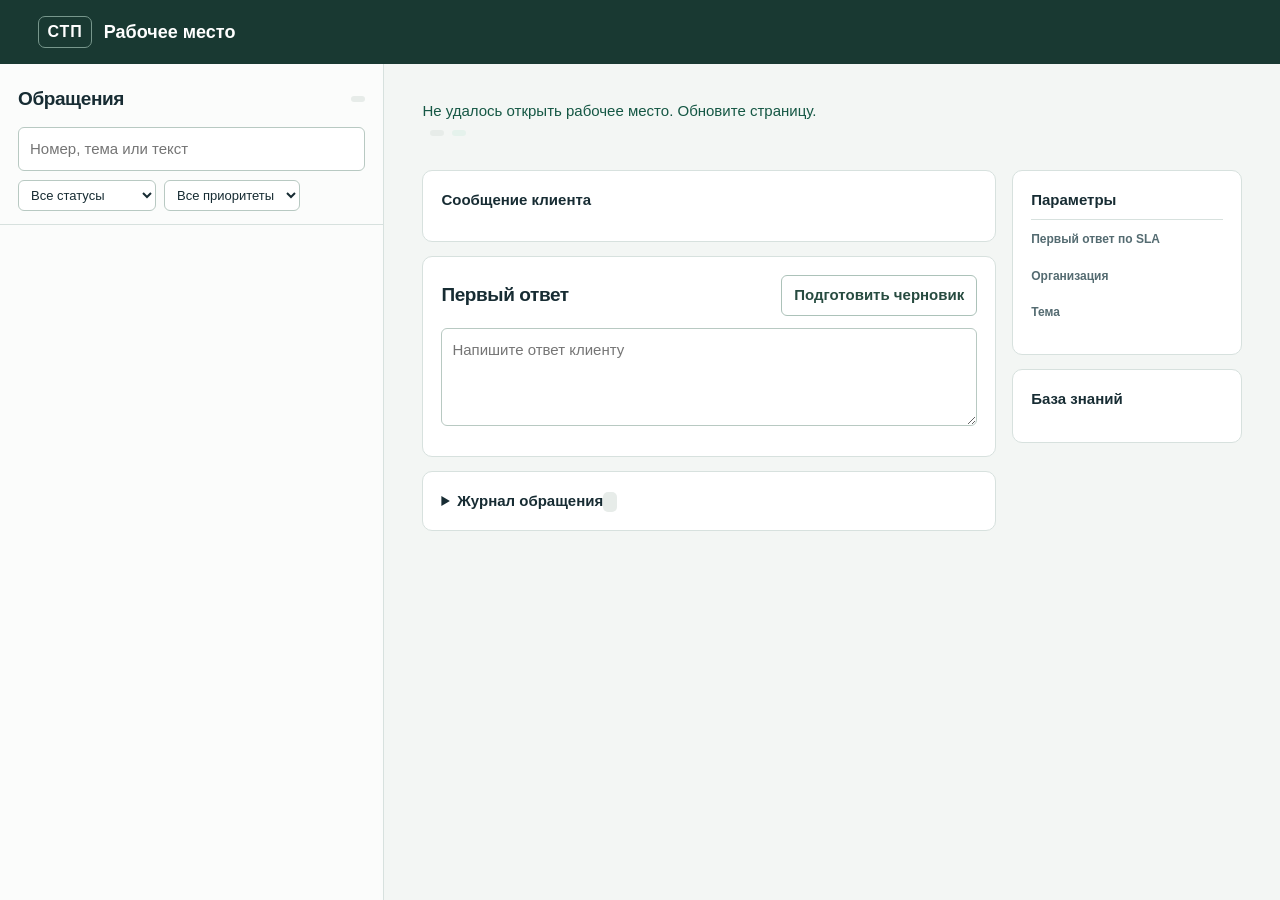
==== stage2/index.html @ 672600e1 "Этап 2: архитектура, рабочее место инженера и русскоязычные обращения" ====
<!doctype html>
<html lang="ru"><head><meta charset="utf-8"><meta name="viewport" content="width=device-width,initial-scale=1"><title>СТП · Обращения</title>
<style>
:root{--ink:#172c33;--teal:#116253;--dim:#546b71;--line:#d7e1de;--paper:#fff;--mint:#e5f2ec}
*{box-sizing:border-box}body{margin:0;color:var(--ink);background:#f3f6f4;font:15px/1.48 Inter,-apple-system,BlinkMacSystemFont,"Segoe UI",sans-serif}
header{height:64px;background:#193932;color:white;display:flex;align-items:center;gap:12px;padding:0 3vw}.brand{font-size:16px;letter-spacing:1px;border:1px solid #77978c;border-radius:7px;padding:3px 8px}header strong{font-size:18px}.who{margin-left:auto;font-size:14px;color:#d6e7de}
main{display:grid;grid-template-columns:minmax(280px,30%) minmax(0,1fr);max-width:1550px;margin:auto;min-height:calc(100vh - 64px)}aside{background:#fbfcfb;border-right:1px solid var(--line);min-width:0}.filters{padding:21px 18px 13px;border-bottom:1px solid var(--line)}h1,h2,h3,p{margin:0}h1{font-size:clamp(22px,2.3vw,36px);line-height:1.17;letter-spacing:-.9px}h2{font-size:19px;letter-spacing:-.4px}h3{font-size:15px}.row{display:flex;align-items:center;gap:8px;flex-wrap:wrap}.spread{justify-content:space-between}.count,.pill{border-radius:5px;font-size:12px;padding:3px 7px;background:#e7ece9;color:#38544c;font-weight:650}.p2{background:#fbe5dd;color:#81432e}.p3{background:#f8edce;color:#755817}.p4{background:#e4eff7;color:#35627a}.good{background:var(--mint);color:var(--teal)}small,.muted{color:var(--dim);font-size:13px}input,select,textarea,button{font:inherit}input,select,textarea{border:1px solid #b8c9c2;border-radius:6px;background:white;color:var(--ink)}input{width:100%;padding:10px 11px;margin:14px 0 9px}select{padding:6px 8px;max-width:100%;font-size:13px}.queue{overflow:auto;max-height:calc(100dvh - 240px)}button{cursor:pointer;border-radius:6px;border:1px solid #acc2b9;background:white;color:#274b40;padding:8px 12px;font-weight:600}button.primary{background:var(--teal);color:white;border-color:var(--teal)}button:disabled{cursor:default;opacity:.5}:focus-visible{outline:3px solid #319a86;outline-offset:2px}.ticket{background:transparent;border:0;border-bottom:1px solid #e2e9e5;border-radius:0;width:100%;text-align:left;padding:13px 18px;display:grid;gap:5px;color:var(--ink)}.ticket.active{background:#e5f1eb;box-shadow:inset 4px 0 var(--teal)}.ticket:hover{background:#edf3ef}.ticket strong{overflow:hidden;text-overflow:ellipsis;white-space:nowrap;font-size:14px}.ticket small{font-weight:450}.detail{padding:28px clamp(18px,3vw,46px);min-width:0}.heading{display:grid;gap:10px;margin-bottom:24px}.columns{display:grid;grid-template-columns:minmax(0,1fr) minmax(190px,28%);gap:16px}.card{border:1px solid var(--line);border-radius:10px;background:white;padding:18px;margin-bottom:14px;min-width:0}.body{white-space:pre-wrap;overflow-wrap:anywhere;margin-top:12px}.label{font-size:12px;color:var(--dim);font-weight:600}.context p{margin:4px 0 14px}.source{background:#eff6f2;color:#355c4b;padding:10px;margin:10px 0;border-radius:5px}textarea{display:block;width:100%;resize:vertical;min-height:98px;padding:10px;margin:12px 0}.list{margin:12px 0 0;padding:0;list-style:none}.list li{border-top:1px solid var(--line);padding:9px 0;overflow-wrap:anywhere}.list time{color:var(--dim);font-size:12px}.notice{margin:8px 0;color:#155744}details summary{cursor:pointer;font-weight:650}.blank{padding:26px;color:var(--dim)}[hidden]{display:none!important}@media(max-width:1050px){.columns{display:flex;flex-direction:column}.context{order:2}}@media(max-width:700px){header{height:54px}.who{font-size:12px}main{display:block}.queue{max-height:175px}.detail,.filters{padding:15px}.ticket{padding:8px 15px}.card{padding:14px}}
</style></head><body>
<header><b class="brand">СТП</b><strong>Рабочее место</strong><span class="who" id="who"></span></header>
<main><aside><div class="filters"><div class="row spread"><h2>Обращения</h2><span class="count" id="count"></span></div><input type="search" id="search" aria-label="Поиск обращений" placeholder="Номер, тема или текст"><div class="row"><select id="status" aria-label="Фильтр по статусу"><option value="">Все статусы</option><option value="open">Ожидают ответа</option><option value="done">Ответ дан</option></select><select id="priority" aria-label="Фильтр по приоритету"><option value="">Все приоритеты</option><option>P2</option><option>P3</option><option>P4</option></select></div></div><div class="queue" id="queue"></div></aside>
<section class="detail"><p class="notice" id="feedback" role="status"></p><div id="content"><div class="heading"><div class="row"><b id="number"></b><span id="badge" class="pill"></span><span id="state" class="pill good"></span></div><h1 id="title"></h1></div>
<div class="columns"><div><article class="card"><h3>Сообщение клиента</h3><p class="body" id="body"></p></article><article class="card" id="editor"><div class="row spread"><h2>Первый ответ</h2><button id="suggest">Подготовить черновик</button></div><div id="reference" class="source" hidden></div><textarea id="answer" aria-label="Ответ клиенту" placeholder="Напишите ответ клиенту"></textarea><div class="row" id="actions"></div></article><article class="card" id="sent" hidden><h3>Ответ инженера</h3><p class="body" id="sentText"></p></article>
<details class="card" id="history"><summary>Журнал обращения <span id="events" class="count"></span></summary><ol class="list" id="log"></ol></details></div>
<div class="context"><section class="card"><h3>Параметры</h3><hr style="border:0;border-top:1px solid var(--line)"><span class="label">Первый ответ по SLA</span><p id="sla"></p><span class="label">Организация</span><p id="org"></p><span class="label">Тема</span><p id="topic"></p></section><section class="card"><h3>База знаний</h3><p class="label" id="kbId"></p><p id="kbText"></p></section></div></div></div></section></main>
<script src="./pages-demo.js" defer></script>
<script>
let demo;
const el=id=>document.getElementById(id);
let rows=[],session={},selected='ES-9101',busy=false,loading=false;
function node(tag,text,cls){const n=document.createElement(tag);n.textContent=text;if(cls)n.className=cls;return n}
function current(){return rows.find(x=>x.id===selected)}
function pending(t){return t?.proposals.find(x=>!x.decision)}
function key(){return 'stp:'+session.actor+':'+selected+':'+(pending(current())?.id||'manual')}
function notice(text){el('feedback').textContent=text}
async function get(path){if(demo)return demo.get(path);const r=await fetch(path,{cache:'no-store'});if(!r.ok)throw Error('Не удалось загрузить данные');return r.json()}
function timer(){const t=current();if(!t)return;const m=Math.ceil((t.deadline-Date.now()/1000)/60);el('sla').textContent=t.answer?'Ответ дан':m<=0?'Просрочено на '+(-m)+' мин':m>=60?Math.floor(m/60)+' ч '+m%60+' мин':m+' мин'}
function list(selectFirst=false){const q=el('search').value.trim().toLowerCase(),s=el('status').value;
 const matches=rows.filter(t=>(!s||(s==='open')===!t.answer)&&(!el('priority').value||t.priority===el('priority').value)&&(!q||[t.id,t.title,t.body,t.topic].join(' ').toLowerCase().includes(q)));
 el('count').textContent=matches.length+' / '+rows.length;
 if(selectFirst&&!matches.some(t=>t.id===selected))selected=matches[0]?.id||'';
 el('queue').replaceChildren(...matches.map(t=>{const b=node('button','','ticket'+(t.id===selected?' active':''));b.disabled=busy;b.setAttribute('aria-pressed',String(t.id===selected));const line=node('div','','row spread');line.append(node('small',t.id),node('span',t.priority,'pill '+t.priority.toLowerCase()));b.append(line,node('strong',t.title),node('small',t.answer?'Ответ дан':t.topic));b.onclick=()=>{selected=t.id;notice('');list();detail()};return b}));
 if(!matches.length)el('queue').append(node('p','Обращений по этому запросу нет','blank'))
}
function actions(){const t=current();if(!t)return;const p=pending(t),value=el('answer').value.trim();
 const options=p?[[value===p.draft?'Принять':'Изменить',value===p.draft?'Принять черновик':'Отправить с правками'],['Отклонить','Отклонить']]:[['Вручную','Отправить ответ']];
 el('actions').replaceChildren(...options.map(([a,title],i)=>{const b=node('button',title,i?'':'primary');b.disabled=busy||(!value&&a!=='Отклонить');b.onclick=()=>send('/decision',{action:a,text:value,proposal:p?.id});return b}))
}
function detail(){const t=current();el('content').hidden=!t;if(!t)return;const p=pending(t),kb=session.articles.find(a=>a.topic===t.topic);
 for(const [id,v] of Object.entries({number:t.id,title:t.title,body:t.body,org:t.org,topic:t.topic,kbId:kb?.id||'',kbText:kb?.text||'',badge:t.priority,state:t.answer?'Ожидание клиента':'Ожидание поддержки',events:t.log.length,sentText:t.answer||''}))el(id).textContent=v;
 el('badge').className='pill '+t.priority.toLowerCase();el('sent').hidden=!t.answer;el('editor').hidden=!!t.answer;el('suggest').hidden=!!demo;el('suggest').disabled=busy||!!p;el('suggest').textContent=busy?'Обработка…':'Подготовить черновик';
 el('answer').disabled=busy;el('answer').value=sessionStorage.getItem(key())??p?.draft??'';el('reference').hidden=!p&&!demo;el('reference').textContent=demo?'Демонстрация в браузере. Ответ сохраняется только в вашей вкладке. ИИ доступен на серверном стенде.':p?'Черновик по '+p.source+' · Оценка модели '+p.confidence:'';
 el('log').replaceChildren(...t.log.map(e=>{const li=node('li','');li.append(node('b',e.event+' '),node('time',new Date(e.at).toLocaleTimeString('ru-RU')+' · '+e.actor));const d=node('details','');d.append(node('summary','Подробности'),node('small',e.detail));li.append(d);return li}));timer();actions()
}
async function refresh(){rows=await get('/state');list(true);detail()}
async function send(path,fields){if(busy||loading)return;const old=key();busy=true;list();detail();notice('Выполняется запрос…');try{if(demo){notice(demo.decide(selected,fields.text).message);sessionStorage.removeItem(old);return}const r=await fetch(path,{method:'POST',headers:{'Content-Type':'application/json'},body:JSON.stringify({id:selected,...fields})});const data=await r.json();if(r.ok&&path==='/decision')sessionStorage.removeItem(old);notice(data.message||'Запрос отклонён')}catch{notice('Соединение прервано. Проверьте журнал перед повтором.')}finally{busy=false;try{await refresh()}catch{detail();notice('Сервис недоступен. Текст сохранён в этой вкладке.')}}}
el('answer').oninput=()=>{sessionStorage.setItem(key(),el('answer').value);actions()};el('suggest').onclick=()=>send('/suggest',{});
for(const id of ['search','status','priority'])el(id).oninput=()=>{if(!busy){list(true);detail()}};
window.addEventListener('DOMContentLoaded',async()=>{try{if(location.hostname.endsWith('.github.io'))demo=await createBrowserDemo();session=await get('/session');el('who').textContent=session.actor+' · ORG-A';await refresh()}catch{notice('Не удалось открыть рабочее место. Обновите страницу.')}});
setInterval(timer,10000);
setInterval(async()=>{if(busy||loading||document.hidden||document.activeElement===el('answer')||!session.actor)return;loading=true;try{await refresh()}catch{notice('Связь с сервером прервана.')}finally{loading=false}},20000);
</script></body></html>
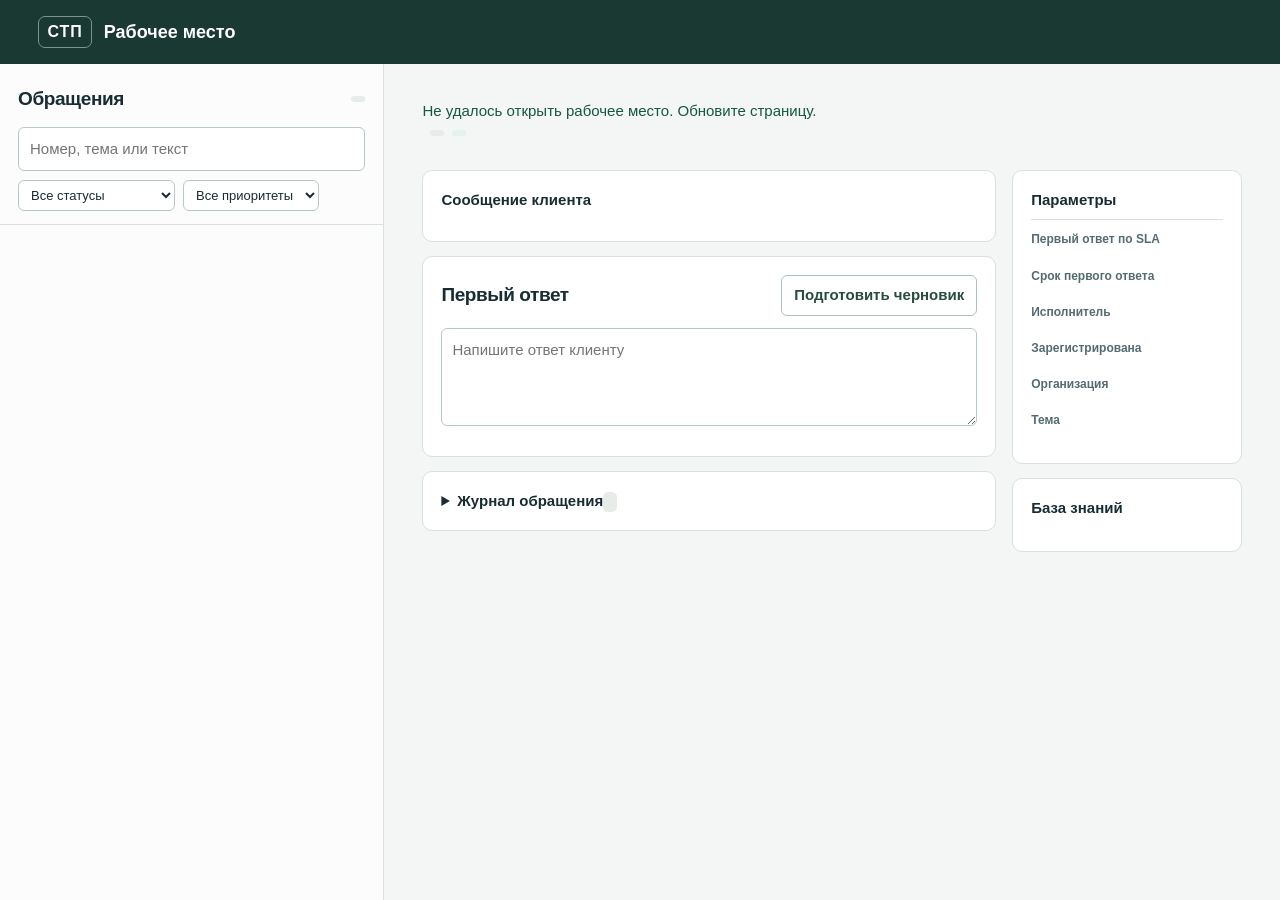
==== commit 6f571ff1: "Этап 2: статусы и сроки SLA по кейсу, общий сервер в Docker - Новая заявка: Waiting for support, Una" ====
--- a/stage2/index.html
+++ b/stage2/index.html
@@ -7,11 +7,11 @@
 main{display:grid;grid-template-columns:minmax(280px,30%) minmax(0,1fr);max-width:1550px;margin:auto;min-height:calc(100vh - 64px)}aside{background:#fbfcfb;border-right:1px solid var(--line);min-width:0}.filters{padding:21px 18px 13px;border-bottom:1px solid var(--line)}h1,h2,h3,p{margin:0}h1{font-size:clamp(22px,2.3vw,36px);line-height:1.17;letter-spacing:-.9px}h2{font-size:19px;letter-spacing:-.4px}h3{font-size:15px}.row{display:flex;align-items:center;gap:8px;flex-wrap:wrap}.spread{justify-content:space-between}.count,.pill{border-radius:5px;font-size:12px;padding:3px 7px;background:#e7ece9;color:#38544c;font-weight:650}.p2{background:#fbe5dd;color:#81432e}.p3{background:#f8edce;color:#755817}.p4{background:#e4eff7;color:#35627a}.good{background:var(--mint);color:var(--teal)}small,.muted{color:var(--dim);font-size:13px}input,select,textarea,button{font:inherit}input,select,textarea{border:1px solid #b8c9c2;border-radius:6px;background:white;color:var(--ink)}input{width:100%;padding:10px 11px;margin:14px 0 9px}select{padding:6px 8px;max-width:100%;font-size:13px}.queue{overflow:auto;max-height:calc(100dvh - 240px)}button{cursor:pointer;border-radius:6px;border:1px solid #acc2b9;background:white;color:#274b40;padding:8px 12px;font-weight:600}button.primary{background:var(--teal);color:white;border-color:var(--teal)}button:disabled{cursor:default;opacity:.5}:focus-visible{outline:3px solid #319a86;outline-offset:2px}.ticket{background:transparent;border:0;border-bottom:1px solid #e2e9e5;border-radius:0;width:100%;text-align:left;padding:13px 18px;display:grid;gap:5px;color:var(--ink)}.ticket.active{background:#e5f1eb;box-shadow:inset 4px 0 var(--teal)}.ticket:hover{background:#edf3ef}.ticket strong{overflow:hidden;text-overflow:ellipsis;white-space:nowrap;font-size:14px}.ticket small{font-weight:450}.detail{padding:28px clamp(18px,3vw,46px);min-width:0}.heading{display:grid;gap:10px;margin-bottom:24px}.columns{display:grid;grid-template-columns:minmax(0,1fr) minmax(190px,28%);gap:16px}.card{border:1px solid var(--line);border-radius:10px;background:white;padding:18px;margin-bottom:14px;min-width:0}.body{white-space:pre-wrap;overflow-wrap:anywhere;margin-top:12px}.label{font-size:12px;color:var(--dim);font-weight:600}.context p{margin:4px 0 14px}.source{background:#eff6f2;color:#355c4b;padding:10px;margin:10px 0;border-radius:5px}textarea{display:block;width:100%;resize:vertical;min-height:98px;padding:10px;margin:12px 0}.list{margin:12px 0 0;padding:0;list-style:none}.list li{border-top:1px solid var(--line);padding:9px 0;overflow-wrap:anywhere}.list time{color:var(--dim);font-size:12px}.notice{margin:8px 0;color:#155744}details summary{cursor:pointer;font-weight:650}.blank{padding:26px;color:var(--dim)}[hidden]{display:none!important}@media(max-width:1050px){.columns{display:flex;flex-direction:column}.context{order:2}}@media(max-width:700px){header{height:54px}.who{font-size:12px}main{display:block}.queue{max-height:175px}.detail,.filters{padding:15px}.ticket{padding:8px 15px}.card{padding:14px}}
 </style></head><body>
 <header><b class="brand">СТП</b><strong>Рабочее место</strong><span class="who" id="who"></span></header>
-<main><aside><div class="filters"><div class="row spread"><h2>Обращения</h2><span class="count" id="count"></span></div><input type="search" id="search" aria-label="Поиск обращений" placeholder="Номер, тема или текст"><div class="row"><select id="status" aria-label="Фильтр по статусу"><option value="">Все статусы</option><option value="open">Ожидают ответа</option><option value="done">Ответ дан</option></select><select id="priority" aria-label="Фильтр по приоритету"><option value="">Все приоритеты</option><option>P2</option><option>P3</option><option>P4</option></select></div></div><div class="queue" id="queue"></div></aside>
+<main><aside><div class="filters"><div class="row spread"><h2>Обращения</h2><span class="count" id="count"></span></div><input type="search" id="search" aria-label="Поиск обращений" placeholder="Номер, тема или текст"><div class="row"><select id="status" aria-label="Фильтр по статусу"><option value="">Все статусы</option><option>Waiting for support</option><option>Waiting for customer</option></select><select id="priority" aria-label="Фильтр по приоритету"><option value="">Все приоритеты</option><option>P2</option><option>P3</option><option>P4</option></select></div></div><div class="queue" id="queue"></div></aside>
 <section class="detail"><p class="notice" id="feedback" role="status"></p><div id="content"><div class="heading"><div class="row"><b id="number"></b><span id="badge" class="pill"></span><span id="state" class="pill good"></span></div><h1 id="title"></h1></div>
 <div class="columns"><div><article class="card"><h3>Сообщение клиента</h3><p class="body" id="body"></p></article><article class="card" id="editor"><div class="row spread"><h2>Первый ответ</h2><button id="suggest">Подготовить черновик</button></div><div id="reference" class="source" hidden></div><textarea id="answer" aria-label="Ответ клиенту" placeholder="Напишите ответ клиенту"></textarea><div class="row" id="actions"></div></article><article class="card" id="sent" hidden><h3>Ответ инженера</h3><p class="body" id="sentText"></p></article>
 <details class="card" id="history"><summary>Журнал обращения <span id="events" class="count"></span></summary><ol class="list" id="log"></ol></details></div>
-<div class="context"><section class="card"><h3>Параметры</h3><hr style="border:0;border-top:1px solid var(--line)"><span class="label">Первый ответ по SLA</span><p id="sla"></p><span class="label">Организация</span><p id="org"></p><span class="label">Тема</span><p id="topic"></p></section><section class="card"><h3>База знаний</h3><p class="label" id="kbId"></p><p id="kbText"></p></section></div></div></div></section></main>
+<div class="context"><section class="card"><h3>Параметры</h3><hr style="border:0;border-top:1px solid var(--line)"><span class="label">Первый ответ по SLA</span><p id="sla"></p><span class="label">Срок первого ответа</span><p id="due"></p><span class="label">Исполнитель</span><p id="assignee"></p><span class="label">Зарегистрирована</span><p id="registered"></p><span class="label">Организация</span><p id="org"></p><span class="label">Тема</span><p id="topic"></p></section><section class="card"><h3>База знаний</h3><p class="label" id="kbId"></p><p id="kbText"></p></section></div></div></div></section></main>
 <script src="./pages-demo.js" defer></script>
 <script>
 let demo;
@@ -21,11 +21,13 @@
 function current(){return rows.find(x=>x.id===selected)}
 function pending(t){return t?.proposals.find(x=>!x.decision)}
 function key(){return 'stp:'+session.actor+':'+selected+':'+(pending(current())?.id||'manual')}
+function when(s){return s?new Date(s*1000).toLocaleString('ru-RU',{timeZone:session.sla.tz,day:'2-digit',month:'2-digit',hour:'2-digit',minute:'2-digit'}):'—'}
+function hours(){const c=session.sla;return c.hours==='working'?'рабочие часы '+c.start+':00–'+c.end+':00'+(c.tz==='Europe/Moscow'?' МСК':' '+c.tz):'календарные часы'}
 function notice(text){el('feedback').textContent=text}
 async function get(path){if(demo)return demo.get(path);const r=await fetch(path,{cache:'no-store'});if(!r.ok)throw Error('Не удалось загрузить данные');return r.json()}
-function timer(){const t=current();if(!t)return;const m=Math.ceil((t.deadline-Date.now()/1000)/60);el('sla').textContent=t.answer?'Ответ дан':m<=0?'Просрочено на '+(-m)+' мин':m>=60?Math.floor(m/60)+' ч '+m%60+' мин':m+' мин'}
+function timer(){const t=current();if(!t)return;const m=Math.ceil((t.deadline-Date.now()/1000)/60);el('sla').textContent=t.answer?(t.answered<=t.deadline?'Ответ дан в срок':'Ответ дан с нарушением срока'):m<=0?'Просрочено на '+(-m)+' мин':m>=60?Math.floor(m/60)+' ч '+m%60+' мин':m+' мин'}
 function list(selectFirst=false){const q=el('search').value.trim().toLowerCase(),s=el('status').value;
- const matches=rows.filter(t=>(!s||(s==='open')===!t.answer)&&(!el('priority').value||t.priority===el('priority').value)&&(!q||[t.id,t.title,t.body,t.topic].join(' ').toLowerCase().includes(q)));
+ const matches=rows.filter(t=>(!s||t.status===s)&&(!el('priority').value||t.priority===el('priority').value)&&(!q||[t.id,t.title,t.body,t.topic].join(' ').toLowerCase().includes(q)));
  el('count').textContent=matches.length+' / '+rows.length;
  if(selectFirst&&!matches.some(t=>t.id===selected))selected=matches[0]?.id||'';
  el('queue').replaceChildren(...matches.map(t=>{const b=node('button','','ticket'+(t.id===selected?' active':''));b.disabled=busy;b.setAttribute('aria-pressed',String(t.id===selected));const line=node('div','','row spread');line.append(node('small',t.id),node('span',t.priority,'pill '+t.priority.toLowerCase()));b.append(line,node('strong',t.title),node('small',t.answer?'Ответ дан':t.topic));b.onclick=()=>{selected=t.id;notice('');list();detail()};return b}));
@@ -36,7 +38,7 @@
  el('actions').replaceChildren(...options.map(([a,title],i)=>{const b=node('button',title,i?'':'primary');b.disabled=busy||(!value&&a!=='Отклонить');b.onclick=()=>send('/decision',{action:a,text:value,proposal:p?.id});return b}))
 }
 function detail(){const t=current();el('content').hidden=!t;if(!t)return;const p=pending(t),kb=session.articles.find(a=>a.topic===t.topic);
- for(const [id,v] of Object.entries({number:t.id,title:t.title,body:t.body,org:t.org,topic:t.topic,kbId:kb?.id||'',kbText:kb?.text||'',badge:t.priority,state:t.answer?'Ожидание клиента':'Ожидание поддержки',events:t.log.length,sentText:t.answer||''}))el(id).textContent=v;
+ for(const [id,v] of Object.entries({number:t.id,title:t.title,body:t.body,org:t.org,topic:t.topic,kbId:kb?.id||'',kbText:kb?.text||'',badge:t.priority,state:t.status,assignee:t.assignee||'Unassigned',registered:when(t.registered),due:when(t.deadline)+' · '+hours(),events:t.log.length,sentText:t.answer||''}))el(id).textContent=v;
  el('badge').className='pill '+t.priority.toLowerCase();el('sent').hidden=!t.answer;el('editor').hidden=!!t.answer;el('suggest').hidden=!!demo;el('suggest').disabled=busy||!!p;el('suggest').textContent=busy?'Обработка…':'Подготовить черновик';
  el('answer').disabled=busy;el('answer').value=sessionStorage.getItem(key())??p?.draft??'';el('reference').hidden=!p&&!demo;el('reference').textContent=demo?'Демонстрация в браузере. Ответ сохраняется только в вашей вкладке. ИИ доступен на серверном стенде.':p?'Черновик по '+p.source+' · Оценка модели '+p.confidence:'';
  el('log').replaceChildren(...t.log.map(e=>{const li=node('li','');li.append(node('b',e.event+' '),node('time',new Date(e.at).toLocaleTimeString('ru-RU')+' · '+e.actor));const d=node('details','');d.append(node('summary','Подробности'),node('small',e.detail));li.append(d);return li}));timer();actions()
